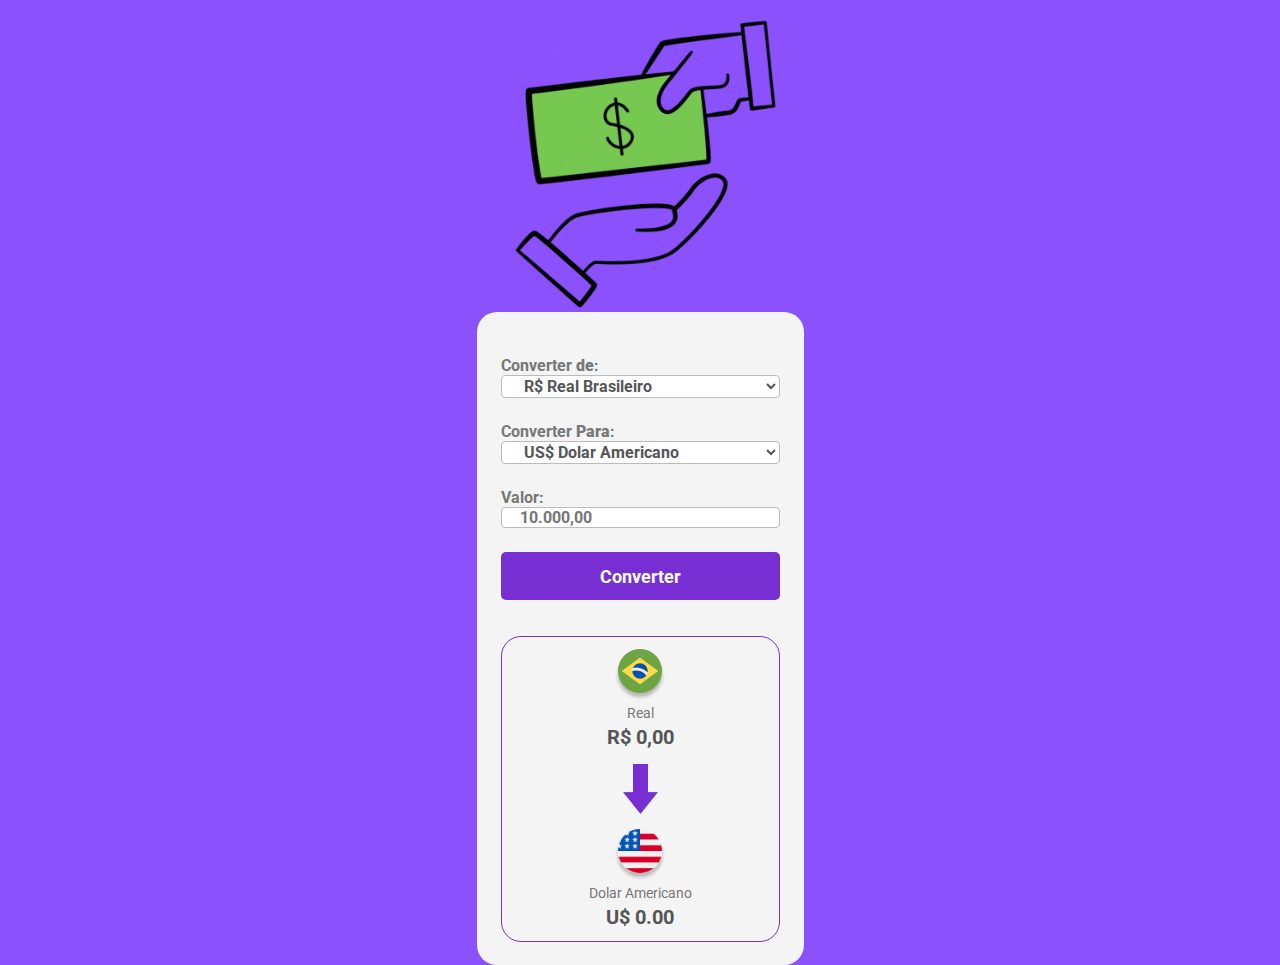
==== ConversorDeMoeda/index.html @ 46e2d403 "first-commit" ====
<!DOCTYPE html>
<html lang="en">

<head>
    <meta charset="UTF-8">
    <meta name="viewport" content="width=device-width, initial-scale=1.0">
    <title>Currency Converter</title>
    <link rel="preconnect" href="https://fonts.googleapis.com">
    <link rel="preconnect" href="https://fonts.gstatic.com" crossorigin>
    <link
        href="https://fonts.googleapis.com/css2?family=Roboto:ital,wght@0,100;0,300;0,400;0,500;0,700;0,900;1,100;1,300;1,400;1,500;1,700;1,900&display=swap"
        rel="stylesheet">
    <link rel="stylesheet" href="./style.css">
</head>

<body>

    <img class="logo" src="./assets/logo.gif" alt="logo">

    <main>

        <label>
            Converter <b>de</b>:
            <select class="currency-select-de">
                <option value="real">R$ Real Brasileiro</option>
                <option value="dolar">US$ Dolar Americano</option>
                <option value="euro">€ Euro</option>
                <option value="libra">£ Libra</option>
            </select>
        </label>

        <label>
            Converter <b>Para</b>:
            <select class="currency-select-para">
                <option value="dolar">US$ Dolar Americano</option>
                <option value="euro">€ Euro</option>
                <option value="libra">£ Libra</option>
                <option value="real">R$ Real Brasileiro</option>
            </select>
        </label>
        
        <label>
            Valor:
            <input class="input-currency" placeholder="10.000,00">
        </label>

        <button class="convert-button" >Converter</button>

        <section>
            <div class="currency-box">
            <img class="currency-img-de" src="./assets/brasil 2.png" alt="flag-Brazil">
            <p class="currency" id="currency-name-de">Real</p>
            <p class="currency-value-to-convert">R$ 0,00</p>
            </div>

            <img class="arrow" src="./assets/Vector.png" alt="arrow">
            
            <div class="currency-box">
                <img class="currency-img-para" src="./assets/estados-unidos (1) 1.png" alt="flag-unitedstates">
            <p class="currency" id="currency-name-para">Dolar Americano</p>
            <p class="currency-value">U$ 0.00</p>
            </div>
        </section>
    </main>
</body>
<script src="./script.js"></script>

</html>
---- ConversorDeMoeda/style.css ----
* {
    margin: 0;
    padding: 0;
    box-sizing: border-box;
    font-family: 'Roboto', sans-serif;
    outline: none;
}

body {
    background: #8a51fc;
}

.logo {
    display: block;
    margin-top: 12px;
    margin-left: auto;
    margin-right: auto;
    Height: 300px;
}

main {
    width: 327px;
    background-color: #F4F4F4;
    border-radius: 20px;
    margin: 0 auto;
    padding: 44px 24px 23px;
}

label {
    font-weight: 700;
    Size: 14px;
    color:#777777;
}

.currency-select-de,.currency-select-para, input {
    background: #FFFFFF;
    border: 1px solid #BBBBBB;
    border-radius: 4px;
    width: 100%;
    margin-bottom: 24px;
    padding-left: 18px;
    font-size: 16px;
    font-weight: 700;
    color: #555555;
    cursor: pointer;
}

.convert-button {
    background-color: #772FD3;
    width: 100%;
    border-radius: 5px;
    border: none;
    height: 48px;
    color: #FFFFFF;
    font-size: 18px;
    font-weight: 700;
    cursor: pointer;
}

button:hover {
    opacity: 0.8;
}

button:active {
    opacity: 0.6;
}

section {
    border: 1px solid #772FD3;
    border-radius: 20px;
    margin-top: 36px;
    padding: 12px;

    display: flex;
    flex-direction: column;
    align-items: center;
}

.arrow {
    margin: 15px;
}
 .currency-box {
    display: flex;
    flex-direction: column;
    align-items: center;
    gap: 4px;
 }

 .currency {
    color: #777777;
    font-size: 14px;
 }

 .currency-value, .currency-value-to-convert {
    color: #555555;
    font-weight: 700;
    font-size: 20px;
 }
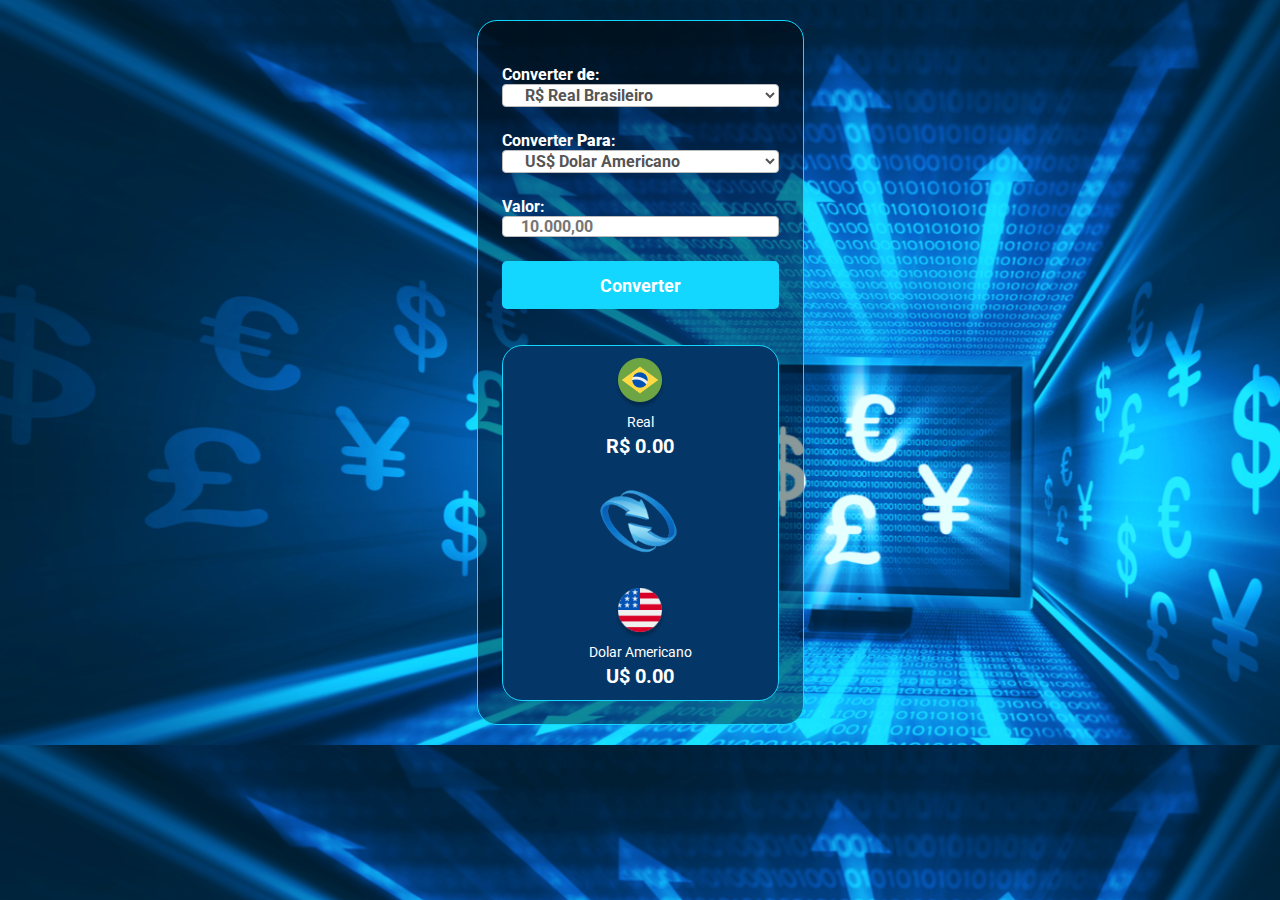
==== commit 5948e369: "Alteracao conversor de moeda" ====
--- a/ConversorDeMoeda/index.html
+++ b/ConversorDeMoeda/index.html
@@ -13,9 +13,7 @@
     <link rel="stylesheet" href="./style.css">
 </head>
 
-<body>
-
-    <img class="logo" src="./assets/logo.gif" alt="logo">
+<body background="./assets/background.png">
 
     <main>
 
@@ -50,10 +48,10 @@
             <div class="currency-box">
             <img class="currency-img-de" src="./assets/brasil 2.png" alt="flag-Brazil">
             <p class="currency" id="currency-name-de">Real</p>
-            <p class="currency-value-to-convert">R$ 0,00</p>
+            <p class="currency-value-to-convert">R$ 0.00</p>
             </div>
 
-            <img class="arrow" src="./assets/Vector.png" alt="arrow">
+            <img class="arrow" src="./assets/Vetor.png" alt="arrow">
             
             <div class="currency-box">
                 <img class="currency-img-para" src="./assets/estados-unidos (1) 1.png" alt="flag-unitedstates">
--- a/ConversorDeMoeda/style.css
+++ b/ConversorDeMoeda/style.css
@@ -7,29 +7,24 @@
 }
 
 body {
-    background: #8a51fc;
+    background-size: cover;
 }
 
-.logo {
-    display: block;
-    margin-top: 12px;
-    margin-left: auto;
-    margin-right: auto;
-    Height: 300px;
-}
 
 main {
     width: 327px;
-    background-color: #F4F4F4;
+    background: rgba(0, 0, 0, 0.4);
+    border: 1px solid #13d7ff;
     border-radius: 20px;
-    margin: 0 auto;
+    margin: 20px auto;
     padding: 44px 24px 23px;
 }
+
 
 label {
     font-weight: 700;
     Size: 14px;
-    color:#777777;
+    color:#FFFFFF;
 }
 
 .currency-select-de,.currency-select-para, input {
@@ -46,7 +41,7 @@
 }
 
 .convert-button {
-    background-color: #772FD3;
+    background-color: #13d7ff;
     width: 100%;
     border-radius: 5px;
     border: none;
@@ -66,7 +61,8 @@
 }
 
 section {
-    border: 1px solid #772FD3;
+    background-color: #043768;
+    border: 1px solid #13d7ff;
     border-radius: 20px;
     margin-top: 36px;
     padding: 12px;
@@ -77,6 +73,7 @@
 }
 
 .arrow {
+    width: 100px;
     margin: 15px;
 }
  .currency-box {
@@ -87,12 +84,12 @@
  }
 
  .currency {
-    color: #777777;
+    color: #FFFFFF;
     font-size: 14px;
  }
 
  .currency-value, .currency-value-to-convert {
-    color: #555555;
+    color: #FFFFFF;
     font-weight: 700;
     font-size: 20px;
  }
